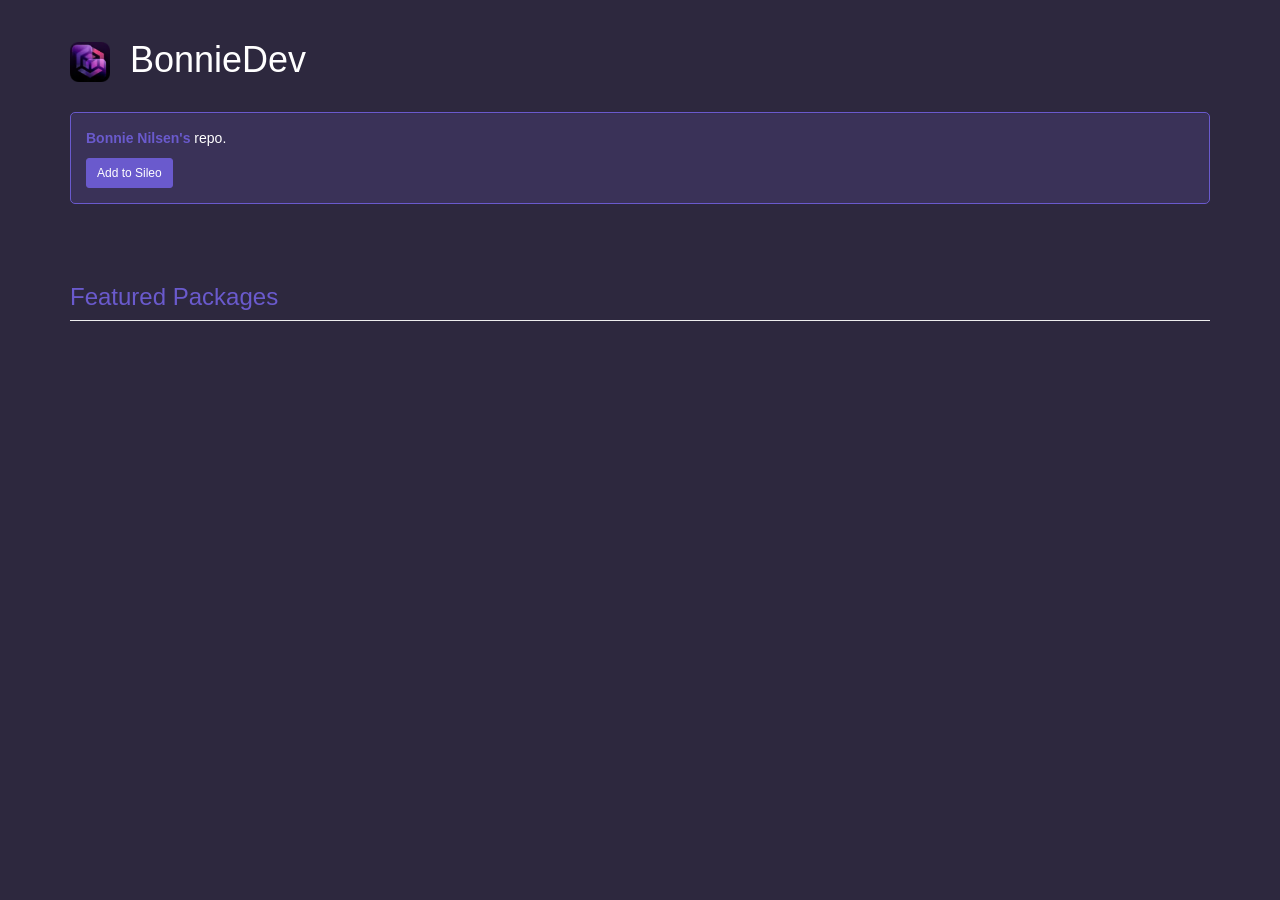
==== index.html @ b45b45c1 "cydia repo" ====
<!DOCTYPE html>
<html lang="en">
<head>
  <title>BonnieDev</title>
  <meta charset="utf-8">
  <meta name="viewport" content="width=device-width, initial-scale=1">
  <link rel="stylesheet" href="https://maxcdn.bootstrapcdn.com/bootstrap/3.3.5/css/bootstrap.min.css">
  <link rel="stylesheet" href="/styles.css">
  <script src="https://ajax.googleapis.com/ajax/libs/jquery/2.1.3/jquery.min.js"></script>
</head>
<body>

<div class="container">
	<h1><img src="brand.png"> BonnieDev</h1>
</div>

<div class="container">
	<div class="well">
		<p><span class="text-primary"><b>Bonnie Nilsen's</span></b> repo.</p>
		<a class="btn btn-sm btn-default" href="cydia://url/https://cydia.saurik.com/api/share#?source=https://aatoz.github.io/sileo/">Add to Sileo</a>
	</div>
</div>

<div class="container">
  <h3 id="wells" class="page-header">Featured Packages</h3>
</div>

<!-- <div class="container">
	<div class="panel panel-default">
	  <div class="panel-heading">Old Package</div>
	  <div class="panel-body">
		This is a sample package with minimal information.
		It also simulates an old package that's incompatible only with iOS lower than 7.0.<br /><br />
		<a class="btn btn-xs btn-default" href="depictions/?p=com.aatoz.oldpackage">More info</a>
	  </div>
	</div>

	<div class="panel panel-default">
	  <div class="panel-heading">New Package</div>
	  <div class="panel-body">
		This is a sample package with lots of information.<br /><br />
		<a class="btn btn-xs btn-default" href="depictions/?p=com.aatoz.newpackage">More info</a>
	  </div>
	</div>
</div> -->

</body>
</html>
---- styles.css ----
body {
    background: #2d283e !important;
    margin: 0;
    padding: 0;
    border: 0;
    outline: 0;
    box-sizing: border-box;
}
  
  /* Container styles */
  .container {
    margin-top: 20px;
  }
  
  /* Header styles */
  h1 {
    color: #fff;
    font-size: 36px;
  }
  
  /* Brand image styles */
  h1 img {
    height: 40px;
    margin-right: 10px;
  }
  
  /* Well styles */
  .well {
    background-color: #3a3258;
    border: 1px solid #6a5acd;
    border-radius: 5px;
    padding: 15px;
    color: #fff;
  }
  
  .text-primary b {
    color: #6a5acd;
  }
  
  .btn-default {
    background-color: #6a5acd;
    color: #fff;
    border-color: #6a5acd;
  }
  
  .btn-default:hover,
  .btn-default:focus {
    background-color: #3a3258;
    border-color: #3a3258;
  }
  
  /* Page header styles */
  .page-header {
    color: #6a5acd;
  }
  
  /* Panel styles */
  .panel-default {
    background-color: #3a3258;
    border: 1px solid #6a5acd;
    border-radius: 5px;
    margin-bottom: 20px;
  }
  
  .panel-heading {
    background-color: #6a5acd;
    color: #fff;
    border-bottom: 1px solid #6a5acd;
  }
  
  .panel-body {
    color: #fff;
  }
  
  /* Button styles */
  .btn-xs {
    padding: 5px 10px;
    font-size: 12px;
  }
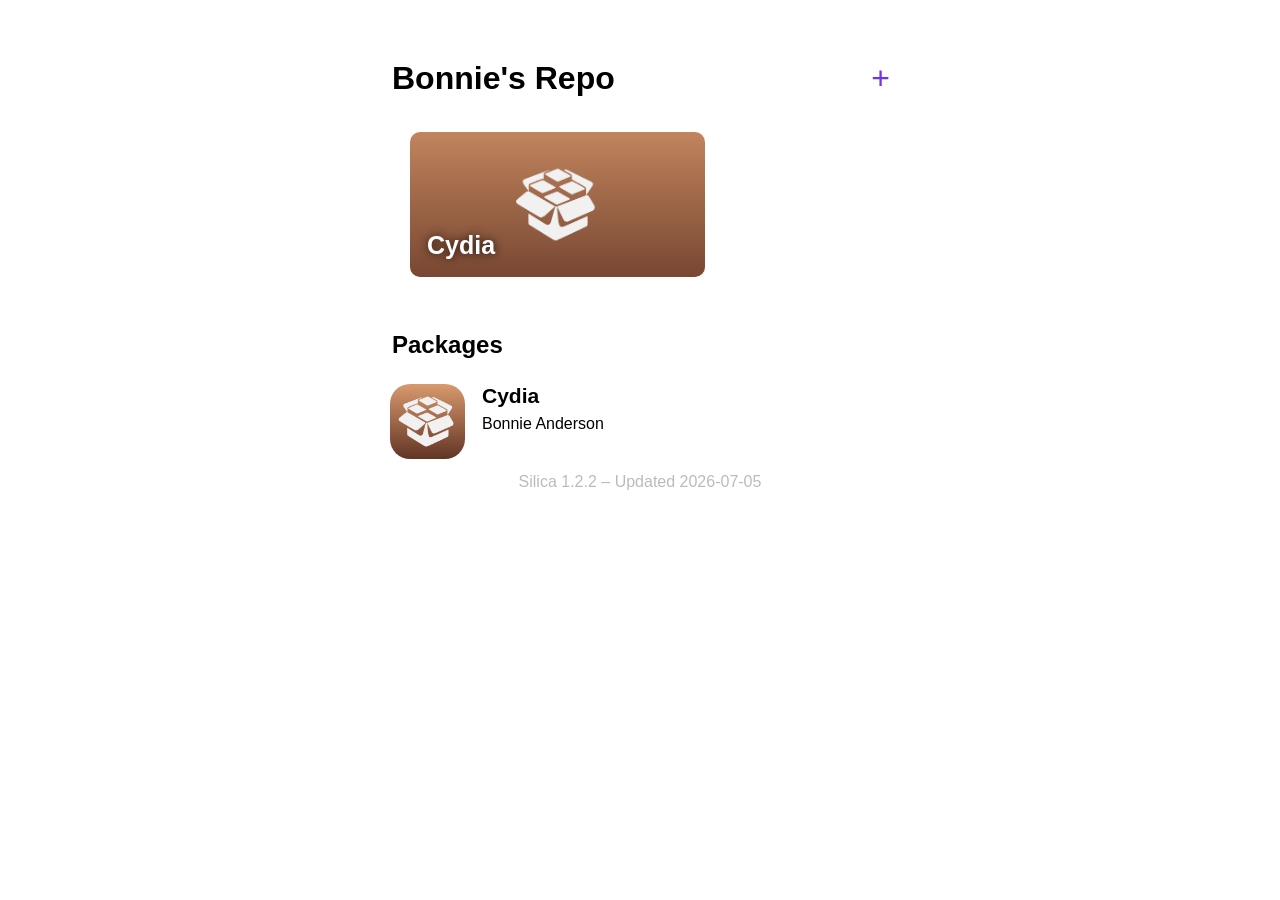
==== commit 4679929d: "v2" ====
--- a/index.html
+++ b/index.html
@@ -1,48 +1,44 @@
 <!DOCTYPE html>
-<html lang="en">
+<html>
 <head>
-  <title>BonnieDev</title>
-  <meta charset="utf-8">
-  <meta name="viewport" content="width=device-width, initial-scale=1">
-  <link rel="stylesheet" href="https://maxcdn.bootstrapcdn.com/bootstrap/3.3.5/css/bootstrap.min.css">
-  <link rel="stylesheet" href="/styles.css">
-  <script src="https://ajax.googleapis.com/ajax/libs/jquery/2.1.3/jquery.min.js"></script>
+    <meta charset="utf-8">
+    <meta name="viewport" content="width=device-width, initial-scale=1, minimum-scale=1.0, user-scalable=0">
+    <title>Bonnie&#x27;s Repo</title>
+    <link rel="stylesheet" type="text/css" href="web/index.css">
+    <style>a, .tint {color: #7134eb} .active {color: #7134eb}</style>
+    <meta name="description" content="A neat little place for my projects to live.">
+    <meta property="og:title" content="Bonnie&#x27;s Repo">
+    <meta property="og:description" content="A neat little place for my projects to live.">
+    <meta property="og:image" content="https://repo.bonnie39.com/CydiaIcon.png">
+    <meta name="twitter:card" content="summary">
+    <meta name="twitter:title" content="Bonnie&#x27;s Repo">
+    <meta name="twitter:description" content="A neat little place for my projects to live.">
+    <meta name="twitter:image" content="https://repo.bonnie39.com/CydiaIcon.png">
+    <meta name="theme-color" content="#7134eb">
 </head>
 <body>
-
-<div class="container">
-	<h1><img src="brand.png"> BonnieDev</h1>
-</div>
-
-<div class="container">
-	<div class="well">
-		<p><span class="text-primary"><b>Bonnie Nilsen's</span></b> repo.</p>
-		<a class="btn btn-sm btn-default" href="cydia://url/https://cydia.saurik.com/api/share#?source=https://aatoz.github.io/sileo/">Add to Sileo</a>
-	</div>
-</div>
-
-<div class="container">
-  <h3 id="wells" class="page-header">Featured Packages</h3>
-</div>
-
-<!-- <div class="container">
-	<div class="panel panel-default">
-	  <div class="panel-heading">Old Package</div>
-	  <div class="panel-body">
-		This is a sample package with minimal information.
-		It also simulates an old package that's incompatible only with iOS lower than 7.0.<br /><br />
-		<a class="btn btn-xs btn-default" href="depictions/?p=com.aatoz.oldpackage">More info</a>
-	  </div>
-	</div>
-
-	<div class="panel panel-default">
-	  <div class="panel-heading">New Package</div>
-	  <div class="panel-body">
-		This is a sample package with lots of information.<br /><br />
-		<a class="btn btn-xs btn-default" href="depictions/?p=com.aatoz.newpackage">More info</a>
-	  </div>
-	</div>
-</div> -->
-
+    <div class="body">
+        <h1 class="header left_float">Bonnie&#x27;s Repo</h1>
+        <a class="header right_float add_sileo tint" href="cydia://url/https://cydia.saurik.com/api/share#?source=https://repo.bonnie39.com">+</a>
+        <div class="scroll_view">
+            <a href="depiction/web/com.bonnie39.cyleo.html" style="background-image: url(assets/com.bonnie39.cyleo/banner.png)" class="card">
+                <p>Cydia</p>
+            </a>
+        </div>
+        <h2 class="header">Packages</h2>
+        <div class="packageList">
+                <a class="subtle_link" href="depiction/web/com.bonnie39.cyleo.html">
+                    <div class="package">
+                        <img src="assets/com.bonnie39.cyleo/icon.png">
+                        <div class="package_info">
+                            <p class="package_name">Cydia</p>
+                            <p class="package_caption">Bonnie Anderson</p>
+                        </div>
+                    </div>
+                </a>
+        </div>
+        <div class="caption center footer">Silica 1.2.2 – Updated 2026-07-05</div>
+    </div>
 </body>
+    <script src="web/index.js"></script>
 </html>
--- a/web/index.css
+++ b/web/index.css
@@ -0,0 +1,231 @@
+* {
+    margin: 0;
+}
+
+.body {
+    font-family: -apple-system, BlinkMacSystemFont, "Helvetica Neue", "Helvetica", sans-serif;
+    margin-top: 20px;
+    margin-bottom: 20px;
+
+}
+
+@media only screen and (max-width: 600px) {
+    .body {
+        margin-left: 20px;
+        margin-right: 20px;
+    }
+    .scroll_view {
+        width: calc(100vw - 60px);
+    }
+}
+@media only screen and (min-width: 601px) {
+    .body {
+        width: 500px;
+        margin-left: auto;
+        margin-right: auto;
+    }
+    .scroll_view {
+        width: calc(500px - 40px);
+    }
+}
+
+h1, h2, h3, h4, h5, h6, p {
+    margin: 2px;
+}
+
+.caption {
+    color: #bbb;
+    font-size: 16px;
+}
+
+.header {
+    margin-top: 40px;
+    margin-bottom: 25px;
+}
+
+.scroll_view {
+    overflow-x: scroll;
+    overflow-y: hidden;
+    margin: 10px;
+    white-space: nowrap;
+    -webkit-overflow-scrolling: touch;
+}
+
+.scroll_view > .card {
+    background-color: #ccc;
+    background-position: center;
+    background-repeat: no-repeat;
+    background-size: cover;
+    padding: 10px;
+    margin: 10px;
+    border-radius: 10px;
+    font-weight: bold;
+    height: 125px;
+    width: 275px;
+    position: relative;
+    display: inline-block;
+}
+
+.scroll_view > .img_card {
+    background-color: #ccc;
+    width: 250px;
+    margin: 5px;
+    border-radius: 10px;
+    font-weight: bold;
+    position: relative;
+    display: inline-block;
+}
+
+.card > p {
+    color: white;
+    bottom: 15px;
+    left: 15px;
+    font-size: 25px;
+    position: absolute;
+    text-shadow: 0 0 10px rgba(0,0,0,0.8); 
+}
+
+.center {
+    text-align: center;
+}
+
+.left_float {
+    float: left;
+}
+
+.right_float { 
+    float: right;
+}
+
+.add_sileo {
+    font-size: 2em;
+    cursor: pointer;
+    text-decoration: none;
+}
+
+.add_sileo:hover, a:hover {
+    opacity: 0.8;
+    cursor: pointer;
+}
+
+.package {
+    margin-bottom: 40px;
+}
+
+.package > img {
+    border-radius: 20px;
+    width: 75px;
+    height: 75px;
+    float: left;
+}
+
+.package_info {
+    margin-left: 90px;
+}
+
+.package_name {
+    font-weight: bold;
+    font-size: 21px;
+}
+
+.package_caption {
+    margin-top: 7px;
+    color: #999;
+}
+
+.cell > .title {
+    float: left;
+    color: #999;
+}
+
+.cell > .text {
+    float: right;
+}
+
+h3 {
+    margin-top: 15px;
+    margin-bottom: 15px;
+}
+
+.footer {
+    margin-top: 20px;
+}
+
+.subtle_link, .subtle_link > div > div, .subtle_link > div > div > p {
+    text-decoration: none;
+    color: black;
+}
+
+.subtle_link:hover, .subtle_link > *:hover {
+    opacity: 0.8;
+}
+
+.green {
+    color: #00b90c;
+}
+
+.red {
+    color: #ba0000;
+}
+
+.banner_underlay {
+    background-size: cover;
+    background-position: center;
+    height: 150px;
+    width: 100%;
+    border-radius: 8px;
+    z-index: -2;
+    margin-bottom: 25px;
+    top: 0;
+}
+
+.changelog {
+    display: none;
+}
+
+.nav {
+    display: flex;
+    margin: 20px;
+    float: center;
+}
+
+.nav_btn {
+    width: 50%;
+    display:inline;
+    text-align: center;
+    color: #999;
+    font-weight: 500;
+    padding-bottom: 10px;
+    cursor: pointer;
+}
+
+.changelog_entry {
+    margin-bottom: 18px;
+}
+
+a {
+    text-decoration: none;
+}
+
+.table-btn, .table-btn > div {
+    padding-top: 10px;
+    padding-bottom: 10px;
+}
+
+.table-btn:after {
+    content: "›";
+    font-size:30px;
+    transform: translateY(-40px);
+    float: right;
+}
+
+@media (prefers-color-scheme: dark) {
+    body {
+        background: #161616;
+        color: white;
+    }
+
+    .subtle_link, .subtle_link > div > div, .subtle_link > div > div > p {
+        color: white;
+    }
+}
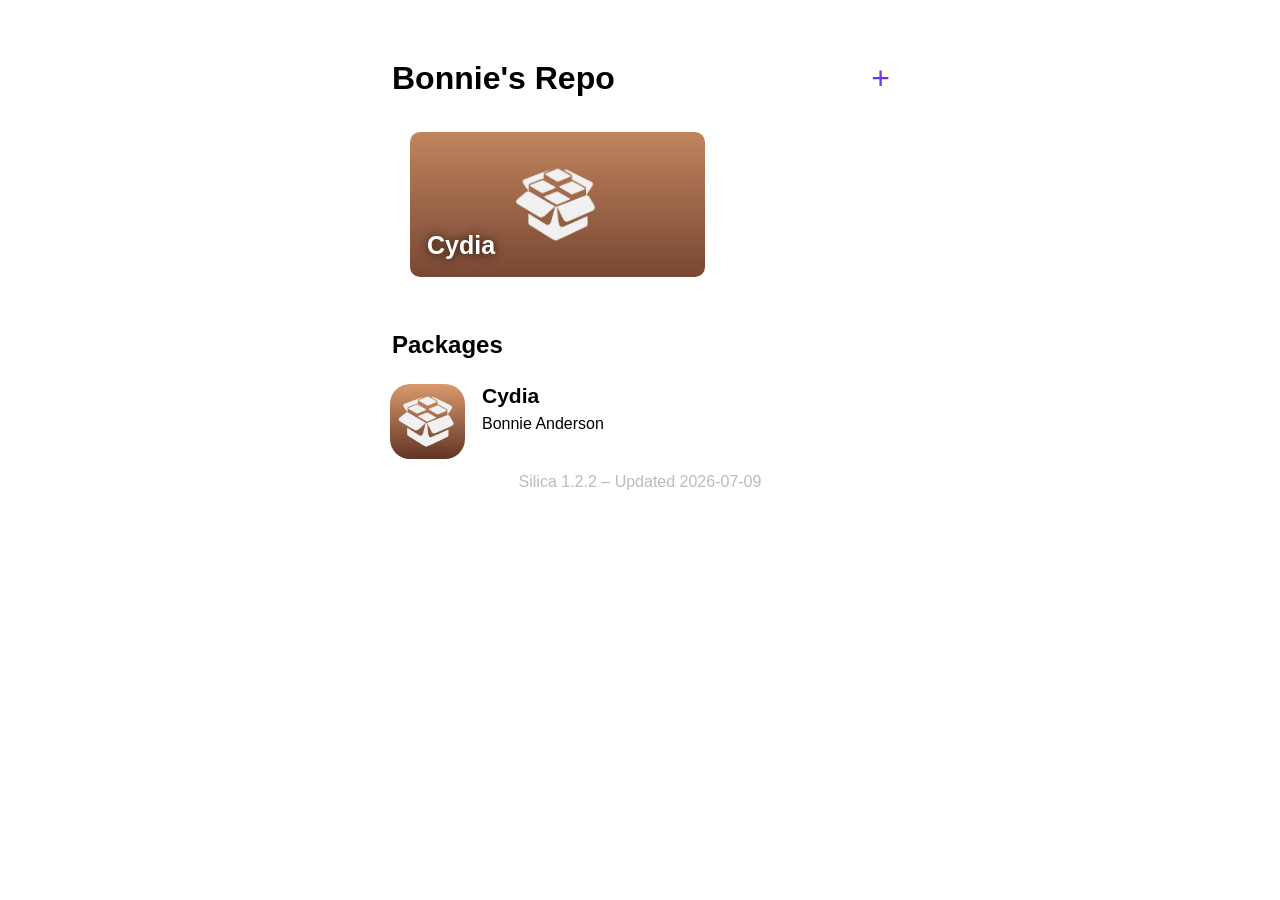
==== commit f629e7db: "yeah" ====
--- a/index.html
+++ b/index.html
@@ -37,7 +37,7 @@
                     </div>
                 </a>
         </div>
-        <div class="caption center footer">Silica 1.2.2 – Updated 2026-07-05</div>
+        <div class="caption center footer">Silica 1.2.2 – Updated 2026-07-09</div>
     </div>
 </body>
     <script src="web/index.js"></script>
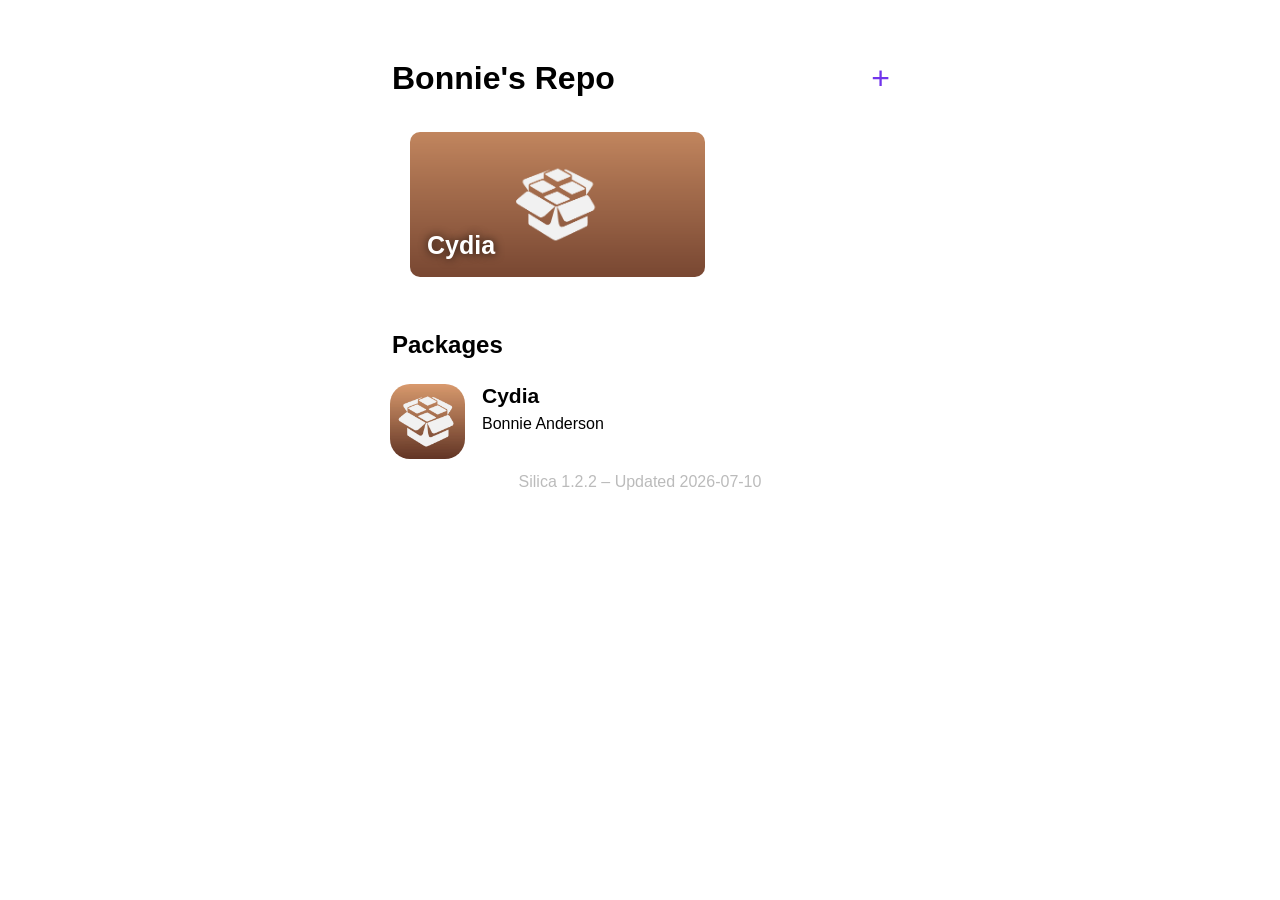
==== commit 8cd8a27c: "Cydia 1.0~b2" ====
--- a/index.html
+++ b/index.html
@@ -37,7 +37,7 @@
                     </div>
                 </a>
         </div>
-        <div class="caption center footer">Silica 1.2.2 – Updated 2026-07-09</div>
+        <div class="caption center footer">Silica 1.2.2 – Updated 2026-07-10</div>
     </div>
 </body>
     <script src="web/index.js"></script>
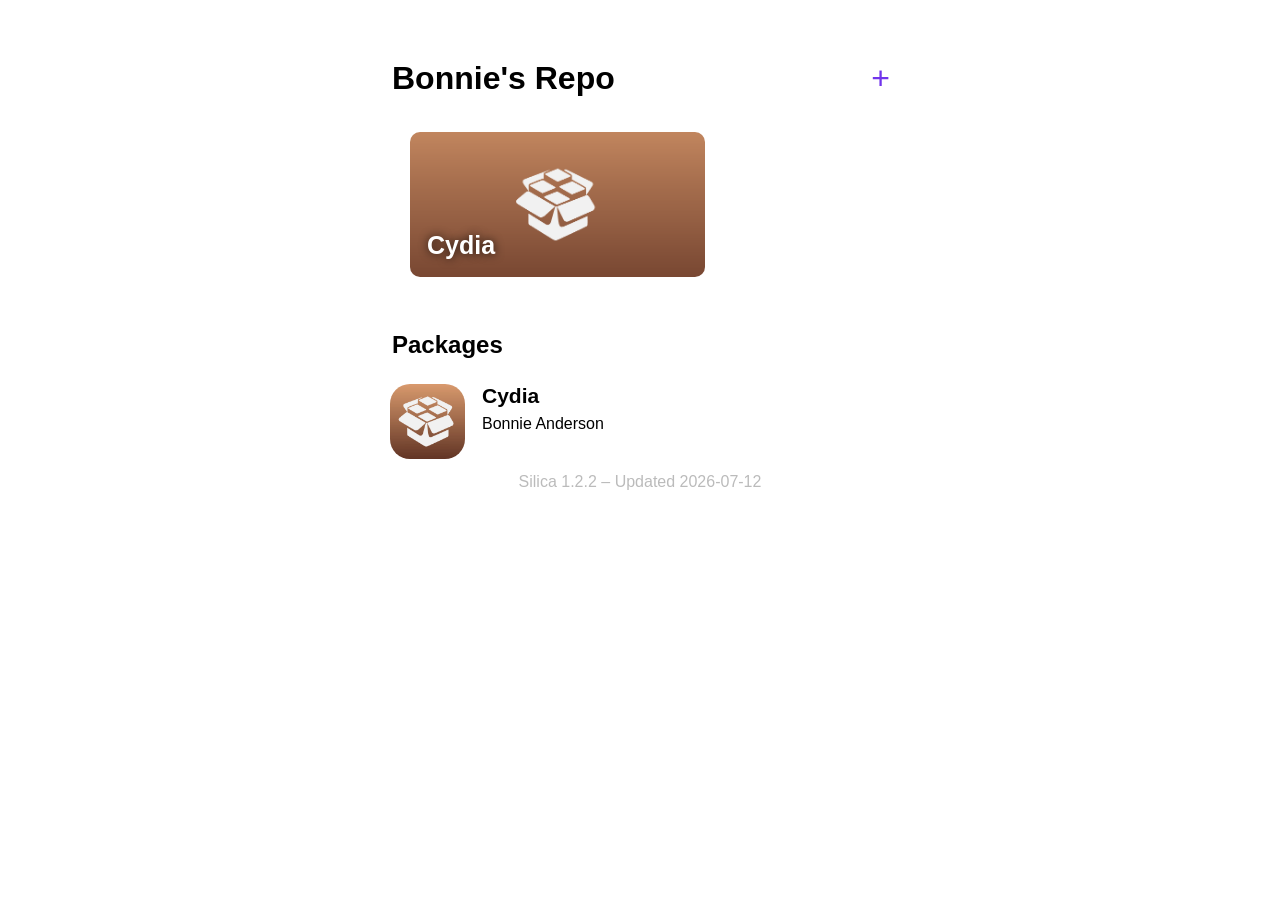
==== commit 0a6c299a: "b2 (real)" ====
--- a/index.html
+++ b/index.html
@@ -37,7 +37,7 @@
                     </div>
                 </a>
         </div>
-        <div class="caption center footer">Silica 1.2.2 – Updated 2026-07-10</div>
+        <div class="caption center footer">Silica 1.2.2 – Updated 2026-07-12</div>
     </div>
 </body>
     <script src="web/index.js"></script>
